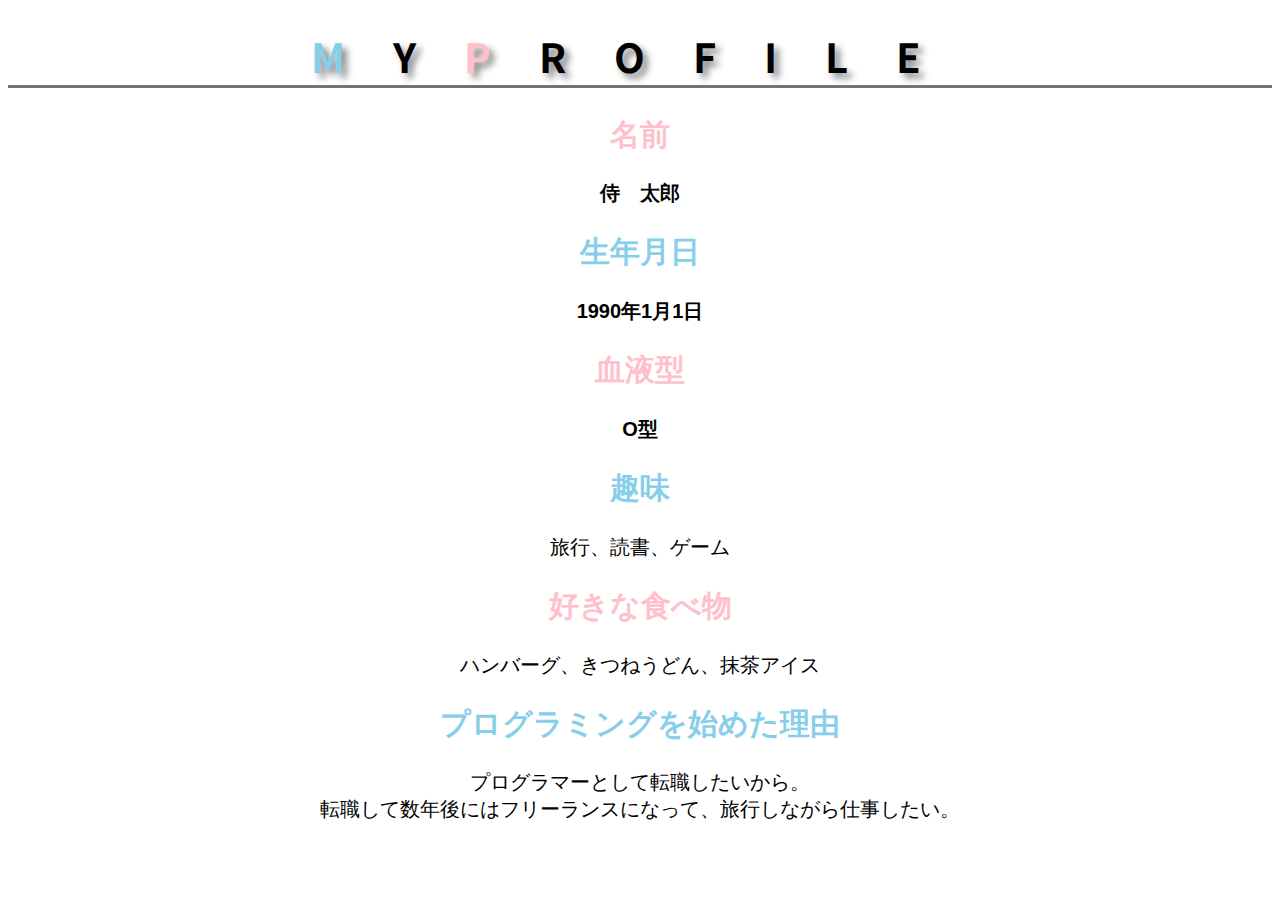
==== kadai_014/kadai_014.html @ 61977c36 "Add files via upload" ====
<!DOCTYPE html>
<html>
  <head>
    <title>14章課題</title>
    <meta name="description" content="このページは14章の課題です。">
    <meta charset="utf-8">
    <link rel="stylesheet" href="style.css">
    <link rel="preconnect" href="https://fonts.googleapis.com">
    <link rel="preconnect" href="https://fonts.gstatic.com" crossorigin>
    <link href="https://fonts.googleapis.com/css2?family=Josefin+Sans&family=Noto+Sans+JP&display=swap" rel="stylesheet">
  </head>
  <body>
    <h1><span class="sky">M</span>Y<span class="pink">P</span>ROFILE</h1>
    <div id="basic">
      <h2 class="h2pink">名前</h2>
      <p>侍　太郎</p>
      <h2 class="h2sky">生年月日</h2>
      <p>1990年1月1日</p>
      <h2 class="h2pink">血液型</h2>
      <p>O型</p>
    </div>  
    <h2 class="h2sky">趣味</h2>
    <p>旅行、読書、ゲーム</p>
    <h2 class="h2pink">好きな食べ物</h2>
    <p>ハンバーグ、きつねうどん、抹茶アイス</p>
    <h2 class="h2sky">プログラミングを始めた理由</h2>
    <p>プログラマーとして転職したいから。<br>転職して数年後にはフリーランスになって、旅行しながら仕事したい。</p>
  </body>
</html>
---- kadai_014/style.css ----
html {
  font-size: 20px;
}

body {
  font-family: "Arial", "Meiryo", sans-serif;
  text-align: center;
}

h1 {
  font-family: 'Josefin Sans', sans-serif;
  font-family: 'Noto Sans JP', sans-serif;
  font-size: 2rem;
  letter-spacing: 1.2em;
  text-shadow: 5px 5px 7px gray;
  border-bottom: solid 3px rgb(115, 115, 114);
}

.sky, .h2sky {
  color: skyblue;
}
.pink, .h2pink {
  color: rgb(255, 192, 203);
}

#basic p {
  font-weight: bold;
}
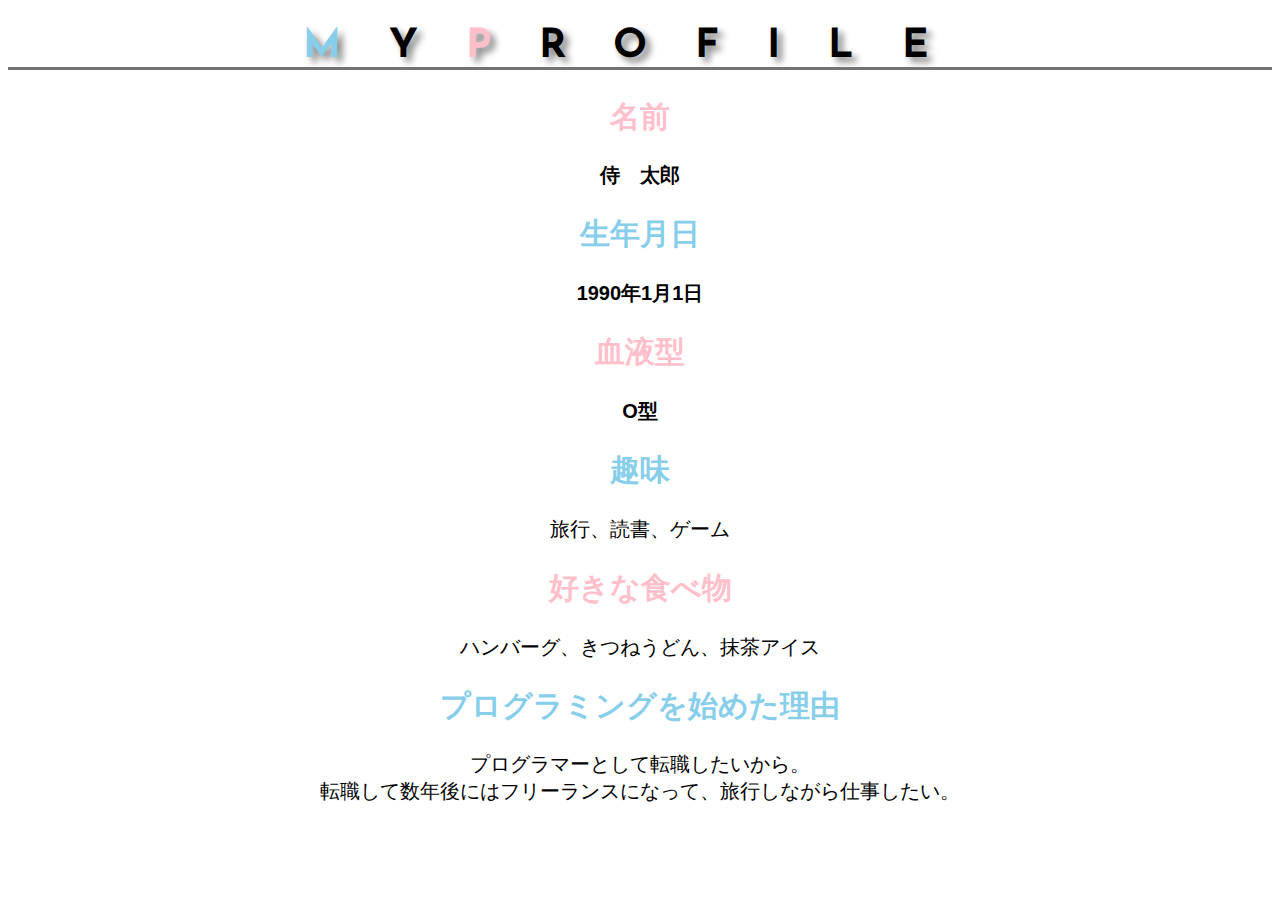
==== commit 8573845d: "Add files via upload" ====
--- a/kadai_014/kadai_014.html
+++ b/kadai_014/kadai_014.html
@@ -7,14 +7,16 @@
     <link rel="stylesheet" href="style.css">
     <link rel="preconnect" href="https://fonts.googleapis.com">
     <link rel="preconnect" href="https://fonts.gstatic.com" crossorigin>
-    <link href="https://fonts.googleapis.com/css2?family=Josefin+Sans&family=Noto+Sans+JP&display=swap" rel="stylesheet">
+    <link href="https://fonts.googleapis.com/css2?family=Josefin+Sans&display=swap" rel="stylesheet">
   </head>
   <body>
     <h1><span class="sky">M</span>Y<span class="pink">P</span>ROFILE</h1>
     <div id="basic">
       <h2 class="h2pink">名前</h2>
+      <!-- ピンク色にしたい要素はh2pinkのclassにしました。 -->
       <p>侍　太郎</p>
       <h2 class="h2sky">生年月日</h2>
+      <!-- スカイブルーにしたい要素はh2skyのclassにしました。 -->
       <p>1990年1月1日</p>
       <h2 class="h2pink">血液型</h2>
       <p>O型</p>
--- a/kadai_014/style.css
+++ b/kadai_014/style.css
@@ -9,7 +9,6 @@
 
 h1 {
   font-family: 'Josefin Sans', sans-serif;
-  font-family: 'Noto Sans JP', sans-serif;
   font-size: 2rem;
   letter-spacing: 1.2em;
   text-shadow: 5px 5px 7px gray;
